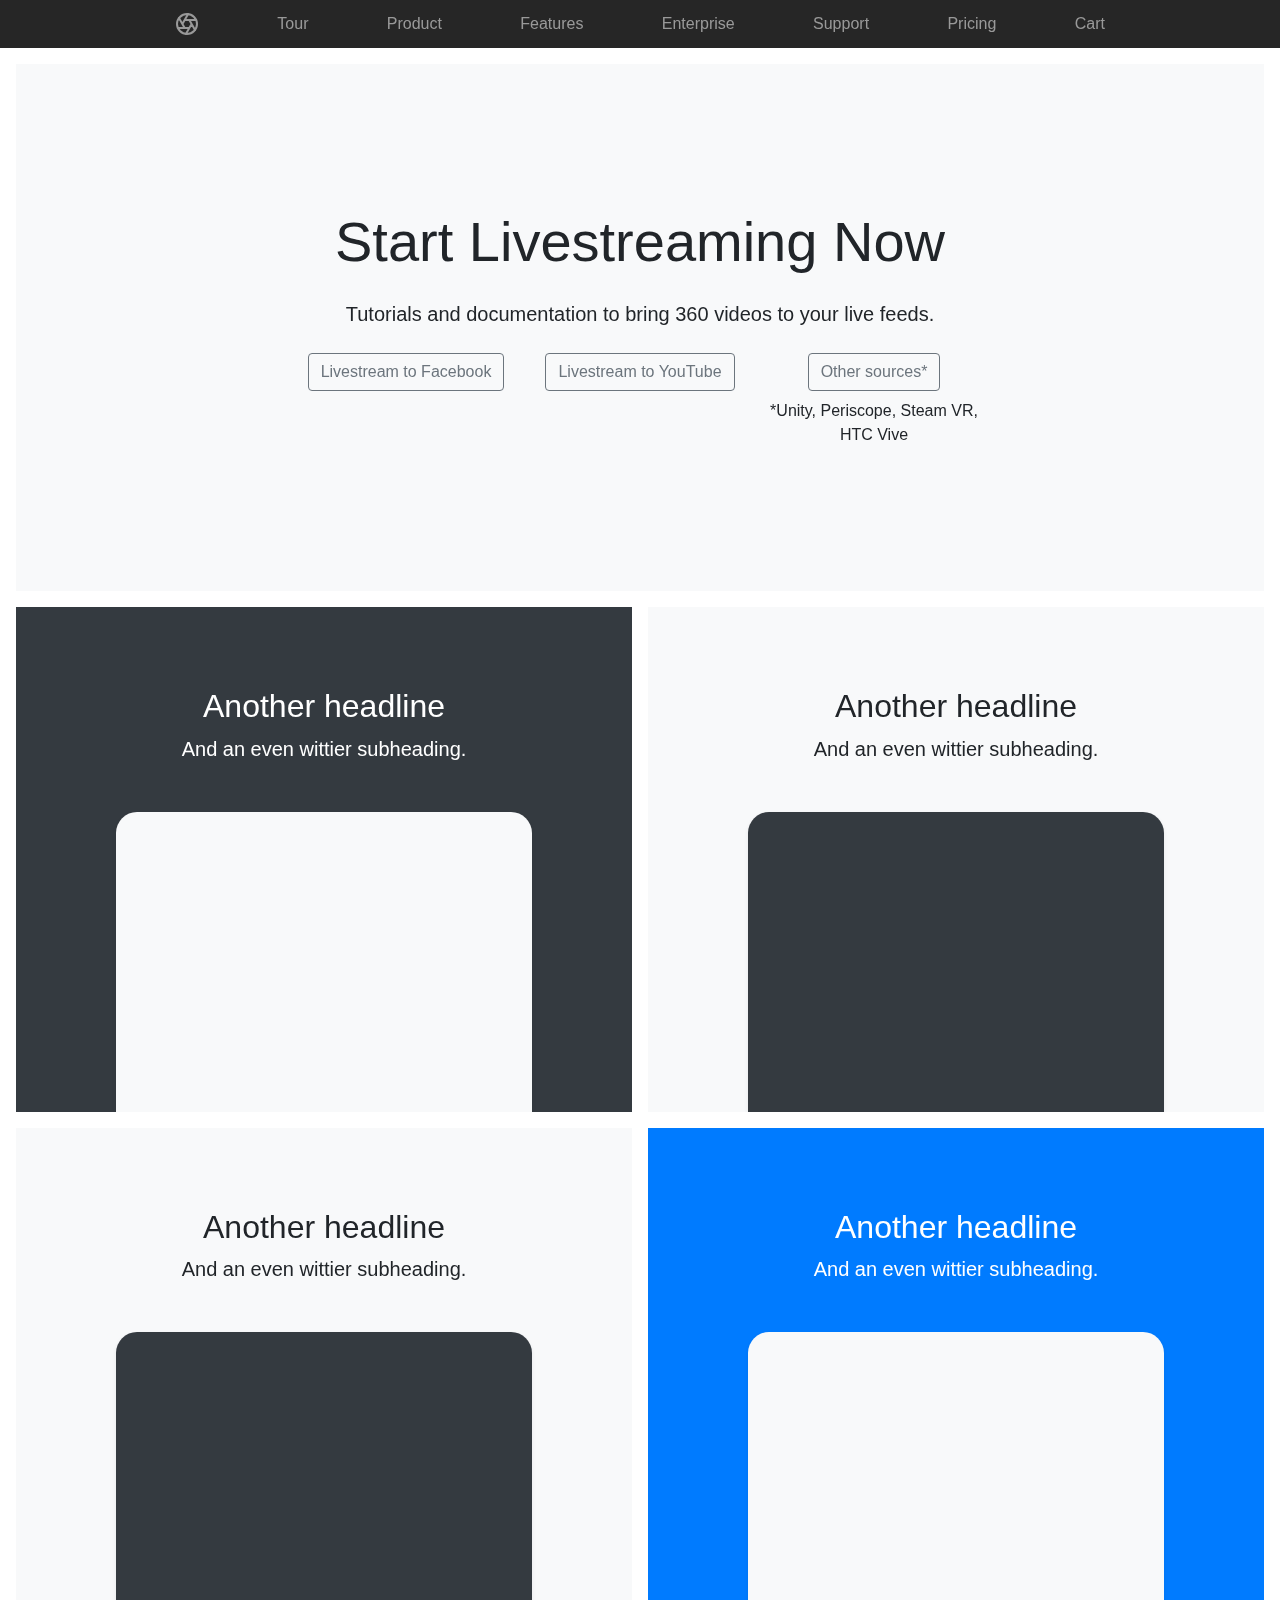
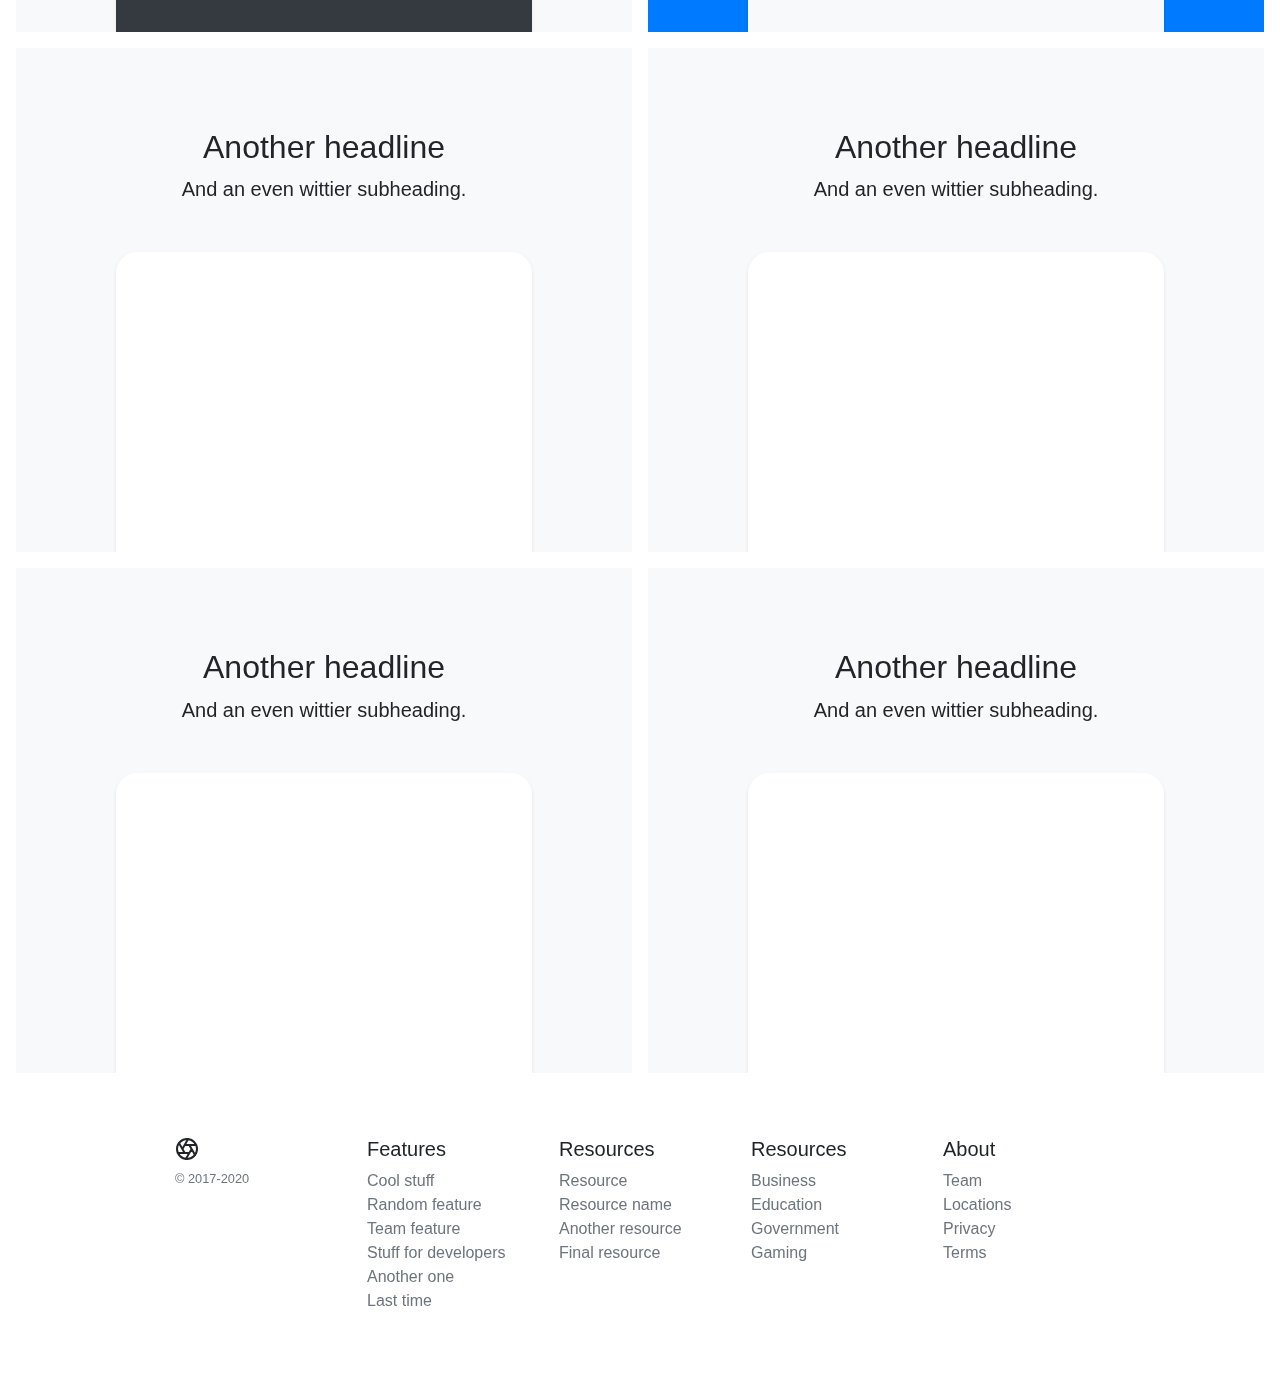
==== index.html @ c36763ba "Initial commit" ====
<!doctype html>
<html lang="en">

<head>
  <meta charset="utf-8">
  <meta name="viewport" content="width=device-width, initial-scale=1, shrink-to-fit=no">
  <meta name="description" content="">
  <meta name="author" content="Mark Otto, Jacob Thornton, and Bootstrap contributors">
  <meta name="generator" content="Jekyll v4.0.1">
  <title>THETA Livestreaming</title>

  <link rel="canonical" href="https://getbootstrap.com/docs/4.5/examples/product/">

  <!-- Bootstrap core CSS -->
  <link href="assets/dist/css/bootstrap.css" rel="stylesheet">

  <style>
    .bd-placeholder-img {
      font-size: 1.125rem;
      text-anchor: middle;
      -webkit-user-select: none;
      -moz-user-select: none;
      -ms-user-select: none;
      user-select: none;
    }

    @media (min-width: 768px) {
      .bd-placeholder-img-lg {
        font-size: 3.5rem;
      }
    }
  </style>
  <!-- Custom styles for this template -->
  <link href="product.css" rel="stylesheet">
</head>

<body>
  <nav class="site-header sticky-top py-1">
    <div class="container d-flex flex-column flex-md-row justify-content-between">
      <a class="py-2" href="#" aria-label="Product">
        <svg xmlns="http://www.w3.org/2000/svg" width="24" height="24" fill="none" stroke="currentColor"
          stroke-linecap="round" stroke-linejoin="round" stroke-width="2" class="d-block mx-auto" role="img"
          viewBox="0 0 24 24" focusable="false">
          <title>Product</title>
          <circle cx="12" cy="12" r="10" />
          <path
            d="M14.31 8l5.74 9.94M9.69 8h11.48M7.38 12l5.74-9.94M9.69 16L3.95 6.06M14.31 16H2.83m13.79-4l-5.74 9.94" />
        </svg>
      </a>
      <a class="py-2 d-none d-md-inline-block" href="#">Tour</a>
      <a class="py-2 d-none d-md-inline-block" href="#">Product</a>
      <a class="py-2 d-none d-md-inline-block" href="#">Features</a>
      <a class="py-2 d-none d-md-inline-block" href="#">Enterprise</a>
      <a class="py-2 d-none d-md-inline-block" href="#">Support</a>
      <a class="py-2 d-none d-md-inline-block" href="#">Pricing</a>
      <a class="py-2 d-none d-md-inline-block" href="#">Cart</a>
    </div>
  </nav>

<!-- Start of body content -->
  <div class="position-relative overflow-hidden p-3 p-md-5 m-md-3 text-center bg-light">
    <div class="col-md-8 p-lg-5 mx-auto my-5">
      <h1 class="display-4 font-weight-normal">Start Livestreaming Now</h1>
      <p class="lead font-weight-normal my-4">Tutorials and documentation to bring 360 videos to your live feeds.</p>
      <div class="row mt-4">
        <div class="col"><a class="btn btn-outline-secondary" href="#">Livestream to Facebook</a></div>
        <div class="col"><a class="btn btn-outline-secondary" href="#">Livestream to YouTube</a></div>
        <div class="col">
          <a class="btn btn-outline-secondary" href="#">Other sources*</a>
          <div class="row mt-2">
            <div>*Unity, Periscope, Steam VR, HTC Vive</div>
          </div>
        </div>
      </div>
    </div>
    <!-- <div class="product-device shadow-sm d-none d-md-block"></div>
  <div class="product-device product-device-2 shadow-sm d-none d-md-block"></div> -->
  </div>

  <div class="d-md-flex flex-md-equal w-100 my-md-3 pl-md-3">
    <div class="bg-dark mr-md-3 pt-3 px-3 pt-md-5 px-md-5 text-center text-white overflow-hidden">
      <div class="my-3 py-3">
        <h2 class="display-5">Another headline</h2>
        <p class="lead">And an even wittier subheading.</p>
      </div>
      <div class="bg-light shadow-sm mx-auto" style="width: 80%; height: 300px; border-radius: 21px 21px 0 0;"></div>
    </div>
    <div class="bg-light mr-md-3 pt-3 px-3 pt-md-5 px-md-5 text-center overflow-hidden">
      <div class="my-3 p-3">
        <h2 class="display-5">Another headline</h2>
        <p class="lead">And an even wittier subheading.</p>
      </div>
      <div class="bg-dark shadow-sm mx-auto" style="width: 80%; height: 300px; border-radius: 21px 21px 0 0;"></div>
    </div>
  </div>

  <div class="d-md-flex flex-md-equal w-100 my-md-3 pl-md-3">
    <div class="bg-light mr-md-3 pt-3 px-3 pt-md-5 px-md-5 text-center overflow-hidden">
      <div class="my-3 p-3">
        <h2 class="display-5">Another headline</h2>
        <p class="lead">And an even wittier subheading.</p>
      </div>
      <div class="bg-dark shadow-sm mx-auto" style="width: 80%; height: 300px; border-radius: 21px 21px 0 0;"></div>
    </div>
    <div class="bg-primary mr-md-3 pt-3 px-3 pt-md-5 px-md-5 text-center text-white overflow-hidden">
      <div class="my-3 py-3">
        <h2 class="display-5">Another headline</h2>
        <p class="lead">And an even wittier subheading.</p>
      </div>
      <div class="bg-light shadow-sm mx-auto" style="width: 80%; height: 300px; border-radius: 21px 21px 0 0;"></div>
    </div>
  </div>

  <div class="d-md-flex flex-md-equal w-100 my-md-3 pl-md-3">
    <div class="bg-light mr-md-3 pt-3 px-3 pt-md-5 px-md-5 text-center overflow-hidden">
      <div class="my-3 p-3">
        <h2 class="display-5">Another headline</h2>
        <p class="lead">And an even wittier subheading.</p>
      </div>
      <div class="bg-white shadow-sm mx-auto" style="width: 80%; height: 300px; border-radius: 21px 21px 0 0;"></div>
    </div>
    <div class="bg-light mr-md-3 pt-3 px-3 pt-md-5 px-md-5 text-center overflow-hidden">
      <div class="my-3 py-3">
        <h2 class="display-5">Another headline</h2>
        <p class="lead">And an even wittier subheading.</p>
      </div>
      <div class="bg-white shadow-sm mx-auto" style="width: 80%; height: 300px; border-radius: 21px 21px 0 0;"></div>
    </div>
  </div>

  <div class="d-md-flex flex-md-equal w-100 my-md-3 pl-md-3">
    <div class="bg-light mr-md-3 pt-3 px-3 pt-md-5 px-md-5 text-center overflow-hidden">
      <div class="my-3 p-3">
        <h2 class="display-5">Another headline</h2>
        <p class="lead">And an even wittier subheading.</p>
      </div>
      <div class="bg-white shadow-sm mx-auto" style="width: 80%; height: 300px; border-radius: 21px 21px 0 0;"></div>
    </div>
    <div class="bg-light mr-md-3 pt-3 px-3 pt-md-5 px-md-5 text-center overflow-hidden">
      <div class="my-3 py-3">
        <h2 class="display-5">Another headline</h2>
        <p class="lead">And an even wittier subheading.</p>
      </div>
      <div class="bg-white shadow-sm mx-auto" style="width: 80%; height: 300px; border-radius: 21px 21px 0 0;"></div>
    </div>
  </div>

  <footer class="container py-5">
    <div class="row">
      <div class="col-12 col-md">
        <svg xmlns="http://www.w3.org/2000/svg" width="24" height="24" fill="none" stroke="currentColor"
          stroke-linecap="round" stroke-linejoin="round" stroke-width="2" class="d-block mb-2" role="img"
          viewBox="0 0 24 24" focusable="false">
          <title>Product</title>
          <circle cx="12" cy="12" r="10" />
          <path
            d="M14.31 8l5.74 9.94M9.69 8h11.48M7.38 12l5.74-9.94M9.69 16L3.95 6.06M14.31 16H2.83m13.79-4l-5.74 9.94" />
        </svg>
        <small class="d-block mb-3 text-muted">&copy; 2017-2020</small>
      </div>
      <div class="col-6 col-md">
        <h5>Features</h5>
        <ul class="list-unstyled text-small">
          <li><a class="text-muted" href="#">Cool stuff</a></li>
          <li><a class="text-muted" href="#">Random feature</a></li>
          <li><a class="text-muted" href="#">Team feature</a></li>
          <li><a class="text-muted" href="#">Stuff for developers</a></li>
          <li><a class="text-muted" href="#">Another one</a></li>
          <li><a class="text-muted" href="#">Last time</a></li>
        </ul>
      </div>
      <div class="col-6 col-md">
        <h5>Resources</h5>
        <ul class="list-unstyled text-small">
          <li><a class="text-muted" href="#">Resource</a></li>
          <li><a class="text-muted" href="#">Resource name</a></li>
          <li><a class="text-muted" href="#">Another resource</a></li>
          <li><a class="text-muted" href="#">Final resource</a></li>
        </ul>
      </div>
      <div class="col-6 col-md">
        <h5>Resources</h5>
        <ul class="list-unstyled text-small">
          <li><a class="text-muted" href="#">Business</a></li>
          <li><a class="text-muted" href="#">Education</a></li>
          <li><a class="text-muted" href="#">Government</a></li>
          <li><a class="text-muted" href="#">Gaming</a></li>
        </ul>
      </div>
      <div class="col-6 col-md">
        <h5>About</h5>
        <ul class="list-unstyled text-small">
          <li><a class="text-muted" href="#">Team</a></li>
          <li><a class="text-muted" href="#">Locations</a></li>
          <li><a class="text-muted" href="#">Privacy</a></li>
          <li><a class="text-muted" href="#">Terms</a></li>
        </ul>
      </div>
    </div>
  </footer>
  <script src="https://code.jquery.com/jquery-3.5.1.slim.min.js"
    integrity="sha384-DfXdz2htPH0lsSSs5nCTpuj/zy4C+OGpamoFVy38MVBnE+IbbVYUew+OrCXaRkfj"
    crossorigin="anonymous"></script>
  <script>window.jQuery || document.write('<script src="../assets/js/vendor/jquery.slim.min.js"><\/script>')</script>
  <script src="../assets/dist/js/bootstrap.bundle.js"></script>
</body>

</html>
---- product.css ----
.container {
  max-width: 960px;
}

/*
 * Custom translucent site header
 */

.site-header {
  background-color: rgba(0, 0, 0, .85);
  -webkit-backdrop-filter: saturate(180%) blur(20px);
  backdrop-filter: saturate(180%) blur(20px);
}
.site-header a {
  color: #999;
  transition: ease-in-out color .15s;
}
.site-header a:hover {
  color: #fff;
  text-decoration: none;
}

/*
 * Dummy devices (replace them with your own or something else entirely!)
 */

.product-device {
  position: absolute;
  right: 10%;
  bottom: -30%;
  width: 300px;
  height: 540px;
  background-color: #333;
  border-radius: 21px;
  -webkit-transform: rotate(30deg);
  transform: rotate(30deg);
}

.product-device::before {
  position: absolute;
  top: 10%;
  right: 10px;
  bottom: 10%;
  left: 10px;
  content: "";
  background-color: rgba(255, 255, 255, .1);
  border-radius: 5px;
}

.product-device-2 {
  top: -25%;
  right: auto;
  bottom: 0;
  left: 5%;
  background-color: #e5e5e5;
}


/*
 * Extra utilities
 */

.flex-equal > * {
  -ms-flex: 1;
  flex: 1;
}
@media (min-width: 768px) {
  .flex-md-equal > * {
    -ms-flex: 1;
    flex: 1;
  }
}

.overflow-hidden { overflow: hidden; }
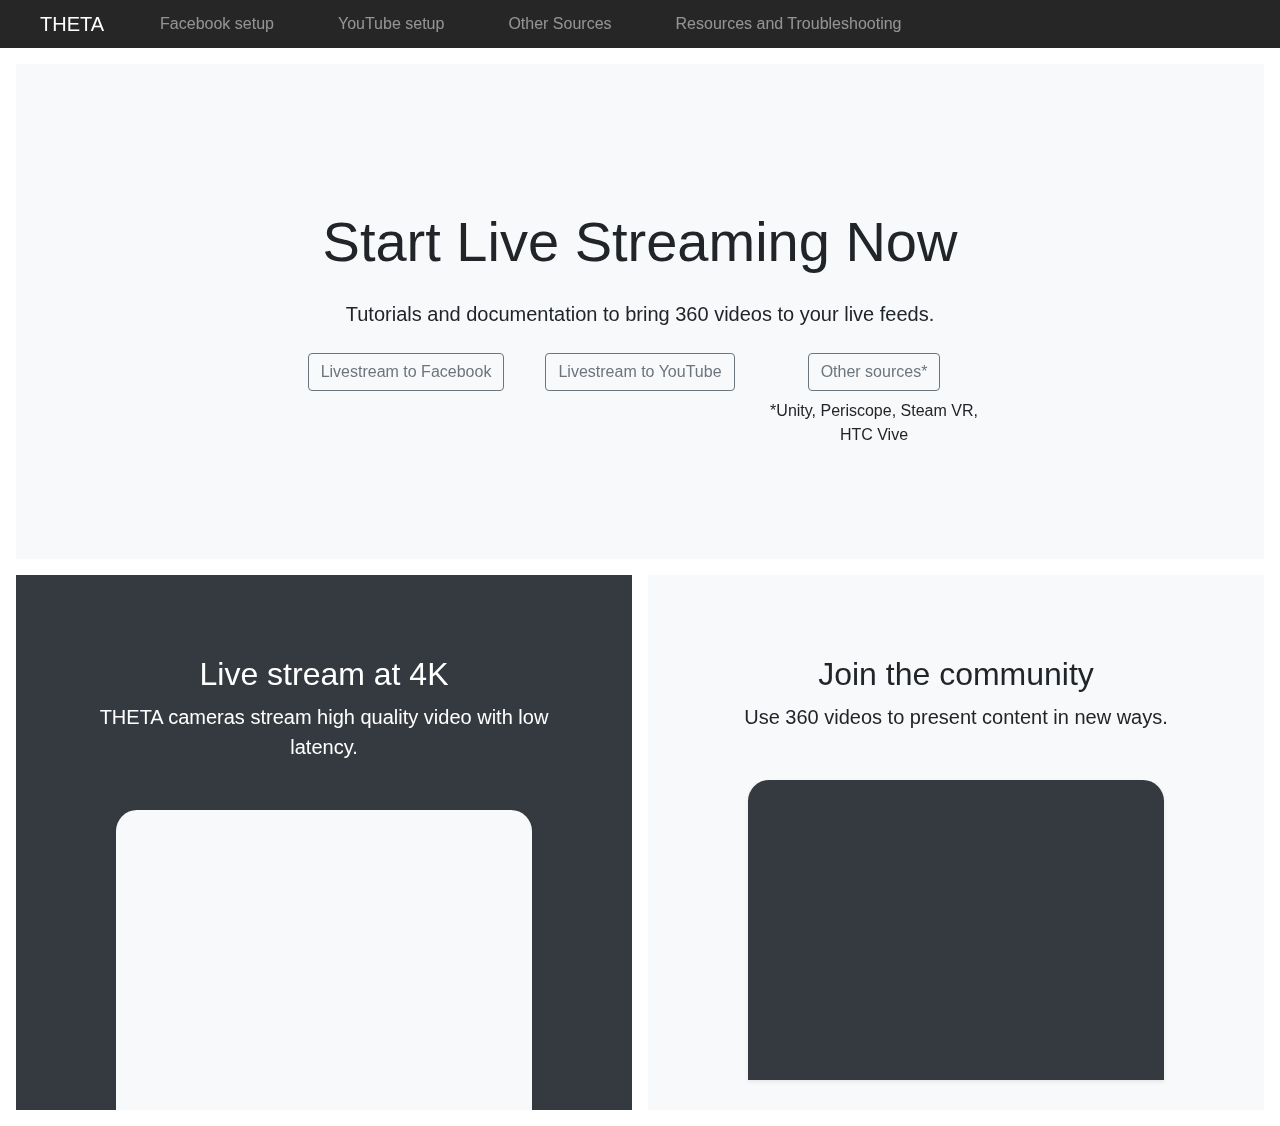
==== commit de11f9d0: "Added youtube page. Added embedded video" ====
--- a/index.html
+++ b/index.html
@@ -7,7 +7,7 @@
   <meta name="description" content="">
   <meta name="author" content="Mark Otto, Jacob Thornton, and Bootstrap contributors">
   <meta name="generator" content="Jekyll v4.0.1">
-  <title>THETA Livestreaming</title>
+  <title>THETA Live Streaming</title>
 
   <link rel="canonical" href="https://getbootstrap.com/docs/4.5/examples/product/">
 
@@ -35,36 +35,39 @@
 </head>
 
 <body>
-  <nav class="site-header sticky-top py-1">
-    <div class="container d-flex flex-column flex-md-row justify-content-between">
-      <a class="py-2" href="#" aria-label="Product">
-        <svg xmlns="http://www.w3.org/2000/svg" width="24" height="24" fill="none" stroke="currentColor"
-          stroke-linecap="round" stroke-linejoin="round" stroke-width="2" class="d-block mx-auto" role="img"
-          viewBox="0 0 24 24" focusable="false">
-          <title>Product</title>
-          <circle cx="12" cy="12" r="10" />
-          <path
-            d="M14.31 8l5.74 9.94M9.69 8h11.48M7.38 12l5.74-9.94M9.69 16L3.95 6.06M14.31 16H2.83m13.79-4l-5.74 9.94" />
-        </svg>
-      </a>
-      <a class="py-2 d-none d-md-inline-block" href="#">Tour</a>
-      <a class="py-2 d-none d-md-inline-block" href="#">Product</a>
-      <a class="py-2 d-none d-md-inline-block" href="#">Features</a>
-      <a class="py-2 d-none d-md-inline-block" href="#">Enterprise</a>
-      <a class="py-2 d-none d-md-inline-block" href="#">Support</a>
-      <a class="py-2 d-none d-md-inline-block" href="#">Pricing</a>
-      <a class="py-2 d-none d-md-inline-block" href="#">Cart</a>
+
+  <nav class="navbar navbar-expand-lg navbar-dark site-header sticky-top py-1">
+      <a class="navbar-brand mx-4" href="#">THETA</a>
+      <button class="navbar-toggler" type="button" data-toggle="collapse" data-target="#collapseNavbar" 
+      aria-controls="collapseNavbar" aria-expanded="false" aria-label="Toggle navigation">
+        <span class="navbar-toggler-icon"></span>
+      </button>
+      <div class="collapse navbar-collapse" id="collapseNavbar">
+        <ul class="navbar-nav mr-auto">
+          <li class="nav-item mx-4">
+            <a class="nav-link" href="facebook-page/facebook.html">Facebook setup</a>
+          </li>
+          <li class="nav-item mx-4">
+            <a class="nav-link" href="youtube-page/youtube.html">YouTube setup</a>
+          </li>
+          <li class="nav-item mx-4">
+            <a class="nav-link" href="#">Other Sources</a>
+          </li>
+          <li class="nav-item mx-4">
+            <a class="nav-link" href="#">Resources and Troubleshooting</a>
+          </li>
+      </ul>     
     </div>
   </nav>
 
 <!-- Start of body content -->
   <div class="position-relative overflow-hidden p-3 p-md-5 m-md-3 text-center bg-light">
-    <div class="col-md-8 p-lg-5 mx-auto my-5">
-      <h1 class="display-4 font-weight-normal">Start Livestreaming Now</h1>
+    <div class="col-md-8 p-lg-5 mx-auto mt-5 mb-3">
+      <h1 class="display-4 font-weight-normal">Start Live Streaming Now</h1>
       <p class="lead font-weight-normal my-4">Tutorials and documentation to bring 360 videos to your live feeds.</p>
       <div class="row mt-4">
-        <div class="col"><a class="btn btn-outline-secondary" href="#">Livestream to Facebook</a></div>
-        <div class="col"><a class="btn btn-outline-secondary" href="#">Livestream to YouTube</a></div>
+        <div class="col"><a class="btn btn-outline-secondary" href="facebook-page/facebook.html">Livestream to Facebook</a></div>
+        <div class="col"><a class="btn btn-outline-secondary" href="youtube-page/youtube.html">Livestream to YouTube</a></div>
         <div class="col">
           <a class="btn btn-outline-secondary" href="#">Other sources*</a>
           <div class="row mt-2">
@@ -72,78 +75,72 @@
           </div>
         </div>
       </div>
+
+      <!-- <div class="row mt-4">
+        <div class="col">
+          <a target="_blank" class="btn btn-primary" href="https://community.theta360.guide/t/howto-ricoh-theta-v-and-z1-4k-live-streaming-driver-for-windows-10/1647">
+            Download livestreaming drivers</a>
+        </div>
+      </div> -->
     </div>
     <!-- <div class="product-device shadow-sm d-none d-md-block"></div>
   <div class="product-device product-device-2 shadow-sm d-none d-md-block"></div> -->
   </div>
 
+<!-- Informational cards start here -->
   <div class="d-md-flex flex-md-equal w-100 my-md-3 pl-md-3">
     <div class="bg-dark mr-md-3 pt-3 px-3 pt-md-5 px-md-5 text-center text-white overflow-hidden">
       <div class="my-3 py-3">
-        <h2 class="display-5">Another headline</h2>
-        <p class="lead">And an even wittier subheading.</p>
+        <h2 class="display-5">Live stream at 4K</h2>
+        <p class="lead">THETA cameras stream high quality video with low latency.</p>
       </div>
       <div class="bg-light shadow-sm mx-auto" style="width: 80%; height: 300px; border-radius: 21px 21px 0 0;"></div>
     </div>
+    <div class="bg-light mr-md-3 pt-3 px-3 pt-md-5 px-md-5 text-center overflow-hidden">
+      <div class="my-3 p-3">
+        <h2 class="display-5">Join the community</h2>
+        <p class="lead">Use 360 videos to present content in new ways.</p>
+      </div>
+      <div class="bg-dark shadow-sm mx-auto" style="width: 80%; height: 300px; border-radius: 21px 21px 0 0;"></div>
+    </div>
+  </div>
+
+  <!-- <div class="d-md-flex flex-md-equal w-100 my-md-3 pl-md-3">
+    <div class="bg-light mr-md-3 pt-3 px-3 pt-md-5 px-md-5 text-center overflow-hidden">
+      <div class="my-3 p-3">
+        <h2 class="display-5">Updated Windows driver</h2>
+        <p class="lead">A new update makes live streaming 4x more efficient.</p>
+      </div>
+      <div class="bg-dark shadow-sm mx-auto" style="width: 80%; height: 300px; border-radius: 21px 21px 0 0;"></div>
+    </div>
+    <div class="bg-primary mr-md-3 pt-3 px-3 pt-md-5 px-md-5 text-center text-white overflow-hidden">
+      <div class="my-3 py-3">
+        <h2 class="display-5">New Linux driver</h2>
+        <p class="lead">New systems create new opportunities.</p>
+      </div>
+      <div class="bg-light shadow-sm mx-auto" style="width: 80%; height: 300px; border-radius: 21px 21px 0 0;"></div>
+    </div>
+  </div> -->
+
+  <!-- <div class="d-md-flex flex-md-equal w-100 my-md-3 pl-md-3">
     <div class="bg-light mr-md-3 pt-3 px-3 pt-md-5 px-md-5 text-center overflow-hidden">
       <div class="my-3 p-3">
         <h2 class="display-5">Another headline</h2>
         <p class="lead">And an even wittier subheading.</p>
       </div>
-      <div class="bg-dark shadow-sm mx-auto" style="width: 80%; height: 300px; border-radius: 21px 21px 0 0;"></div>
-    </div>
-  </div>
-
-  <div class="d-md-flex flex-md-equal w-100 my-md-3 pl-md-3">
-    <div class="bg-light mr-md-3 pt-3 px-3 pt-md-5 px-md-5 text-center overflow-hidden">
-      <div class="my-3 p-3">
-        <h2 class="display-5">Another headline</h2>
-        <p class="lead">And an even wittier subheading.</p>
-      </div>
-      <div class="bg-dark shadow-sm mx-auto" style="width: 80%; height: 300px; border-radius: 21px 21px 0 0;"></div>
-    </div>
-    <div class="bg-primary mr-md-3 pt-3 px-3 pt-md-5 px-md-5 text-center text-white overflow-hidden">
+      <div class="bg-white shadow-sm mx-auto" style="width: 80%; height: 300px; border-radius: 21px 21px 0 0;"></div>
+    </div>
+    <div class="bg-light mr-md-3 pt-3 px-3 pt-md-5 px-md-5 text-center overflow-hidden">
       <div class="my-3 py-3">
         <h2 class="display-5">Another headline</h2>
         <p class="lead">And an even wittier subheading.</p>
       </div>
-      <div class="bg-light shadow-sm mx-auto" style="width: 80%; height: 300px; border-radius: 21px 21px 0 0;"></div>
+      <div class="bg-white shadow-sm mx-auto" style="width: 80%; height: 300px; border-radius: 21px 21px 0 0;"></div>
     </div>
   </div>
 
-  <div class="d-md-flex flex-md-equal w-100 my-md-3 pl-md-3">
-    <div class="bg-light mr-md-3 pt-3 px-3 pt-md-5 px-md-5 text-center overflow-hidden">
-      <div class="my-3 p-3">
-        <h2 class="display-5">Another headline</h2>
-        <p class="lead">And an even wittier subheading.</p>
-      </div>
-      <div class="bg-white shadow-sm mx-auto" style="width: 80%; height: 300px; border-radius: 21px 21px 0 0;"></div>
-    </div>
-    <div class="bg-light mr-md-3 pt-3 px-3 pt-md-5 px-md-5 text-center overflow-hidden">
-      <div class="my-3 py-3">
-        <h2 class="display-5">Another headline</h2>
-        <p class="lead">And an even wittier subheading.</p>
-      </div>
-      <div class="bg-white shadow-sm mx-auto" style="width: 80%; height: 300px; border-radius: 21px 21px 0 0;"></div>
-    </div>
-  </div>
-
-  <div class="d-md-flex flex-md-equal w-100 my-md-3 pl-md-3">
-    <div class="bg-light mr-md-3 pt-3 px-3 pt-md-5 px-md-5 text-center overflow-hidden">
-      <div class="my-3 p-3">
-        <h2 class="display-5">Another headline</h2>
-        <p class="lead">And an even wittier subheading.</p>
-      </div>
-      <div class="bg-white shadow-sm mx-auto" style="width: 80%; height: 300px; border-radius: 21px 21px 0 0;"></div>
-    </div>
-    <div class="bg-light mr-md-3 pt-3 px-3 pt-md-5 px-md-5 text-center overflow-hidden">
-      <div class="my-3 py-3">
-        <h2 class="display-5">Another headline</h2>
-        <p class="lead">And an even wittier subheading.</p>
-      </div>
-      <div class="bg-white shadow-sm mx-auto" style="width: 80%; height: 300px; border-radius: 21px 21px 0 0;"></div>
-    </div>
-  </div>
+
+
 
   <footer class="container py-5">
     <div class="row">
@@ -201,8 +198,8 @@
   <script src="https://code.jquery.com/jquery-3.5.1.slim.min.js"
     integrity="sha384-DfXdz2htPH0lsSSs5nCTpuj/zy4C+OGpamoFVy38MVBnE+IbbVYUew+OrCXaRkfj"
     crossorigin="anonymous"></script>
-  <script>window.jQuery || document.write('<script src="../assets/js/vendor/jquery.slim.min.js"><\/script>')</script>
-  <script src="../assets/dist/js/bootstrap.bundle.js"></script>
+  <script>window.jQuery || document.write('<script src="assets/js/vendor/jquery.slim.min.js"><\/script>')</script>
+  <script src="assets/dist/js/bootstrap.bundle.js"></script>
 </body>
 
 </html>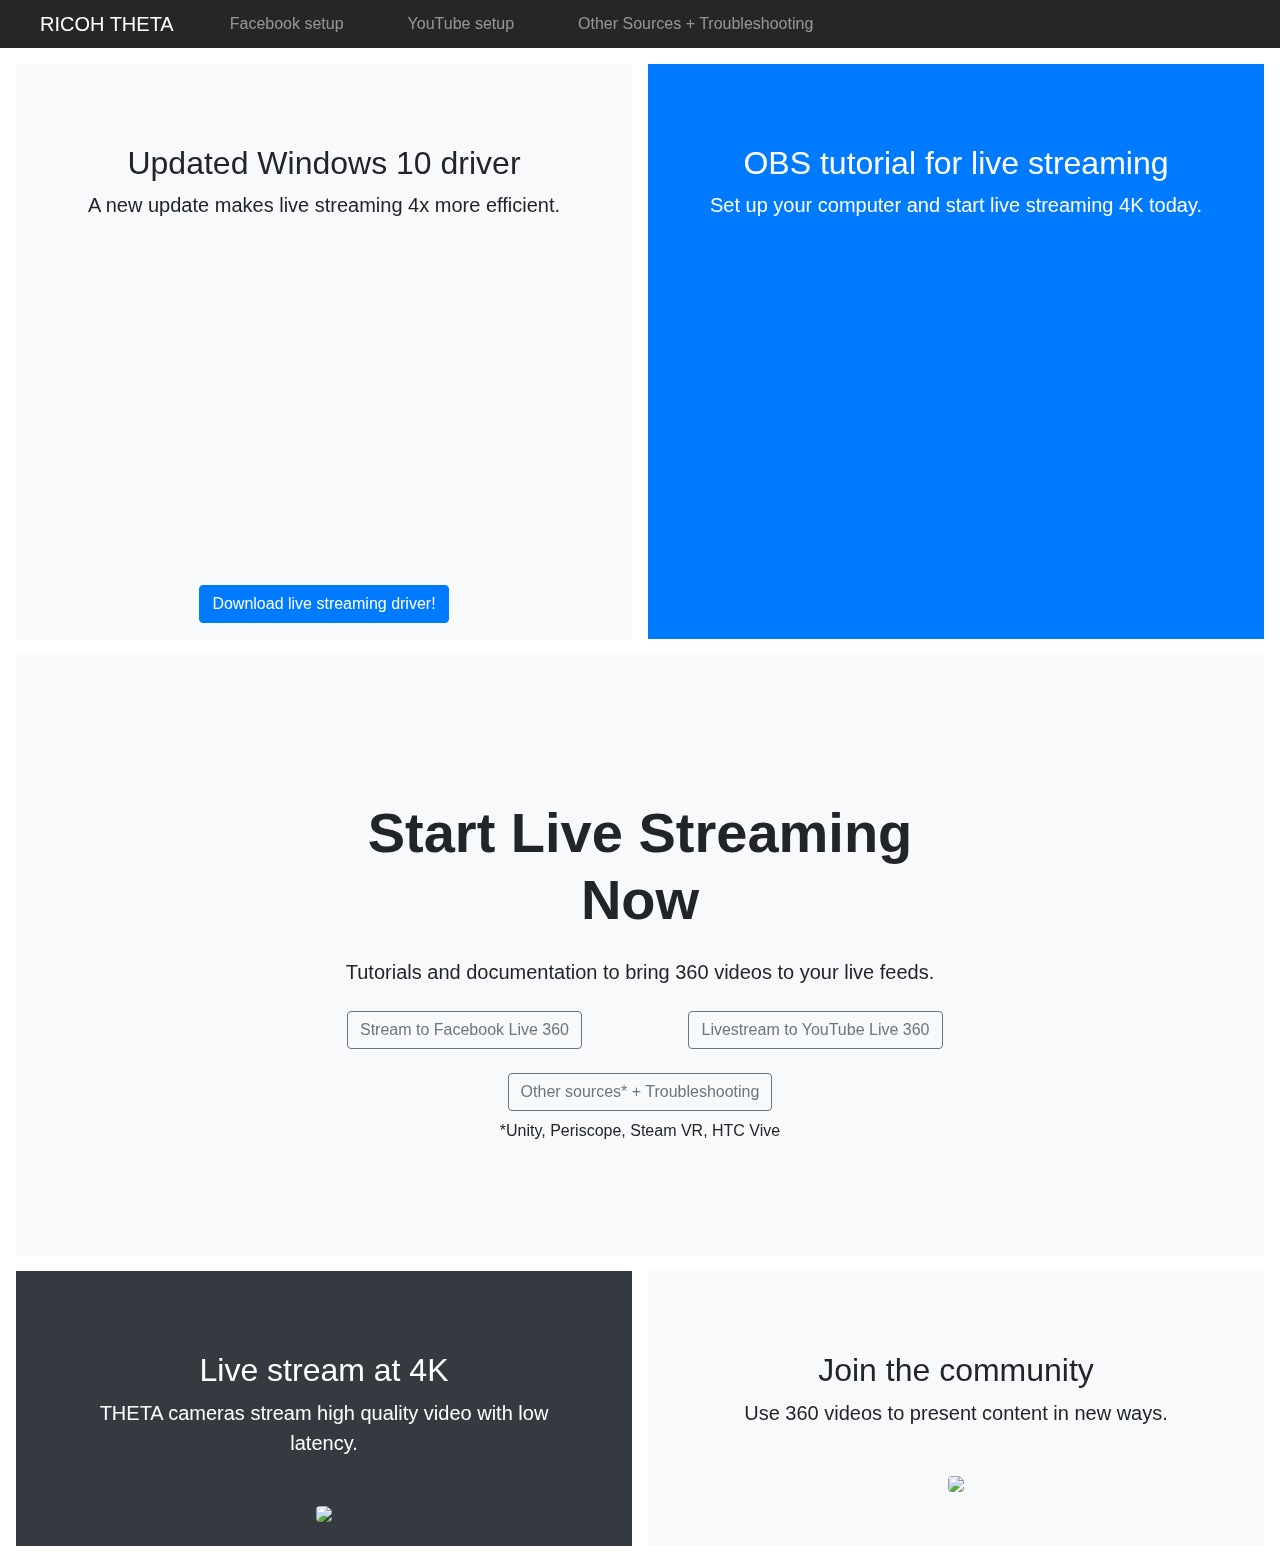
==== commit 516140dc: "Updated cards and replaced videos with filler images" ====
--- a/index.html
+++ b/index.html
@@ -2,6 +2,16 @@
 <html lang="en">
 
 <head>
+  <!-- Global site tag (gtag.js) - Google Analytics -->
+  <script async src="https://www.googletagmanager.com/gtag/js?id=UA-73311422-1"></script>
+  <script>
+    window.dataLayer = window.dataLayer || [];
+    function gtag() { dataLayer.push(arguments); }
+    gtag('js', new Date());
+
+    gtag('config', 'UA-73311422-1');
+  </script>
+
   <meta charset="utf-8">
   <meta name="viewport" content="width=device-width, initial-scale=1, shrink-to-fit=no">
   <meta name="description" content="">
@@ -35,90 +45,106 @@
 </head>
 
 <body>
-
   <nav class="navbar navbar-expand-lg navbar-dark site-header sticky-top py-1">
-      <a class="navbar-brand mx-4" href="#">THETA</a>
-      <button class="navbar-toggler" type="button" data-toggle="collapse" data-target="#collapseNavbar" 
+    <a class="navbar-brand mx-4" href="#">RICOH THETA</a>
+    <button class="navbar-toggler" type="button" data-toggle="collapse" data-target="#collapseNavbar"
       aria-controls="collapseNavbar" aria-expanded="false" aria-label="Toggle navigation">
-        <span class="navbar-toggler-icon"></span>
-      </button>
-      <div class="collapse navbar-collapse" id="collapseNavbar">
-        <ul class="navbar-nav mr-auto">
-          <li class="nav-item mx-4">
-            <a class="nav-link" href="facebook-page/facebook.html">Facebook setup</a>
-          </li>
-          <li class="nav-item mx-4">
-            <a class="nav-link" href="youtube-page/youtube.html">YouTube setup</a>
-          </li>
-          <li class="nav-item mx-4">
-            <a class="nav-link" href="#">Other Sources</a>
-          </li>
-          <li class="nav-item mx-4">
-            <a class="nav-link" href="#">Resources and Troubleshooting</a>
-          </li>
-      </ul>     
+      <span class="navbar-toggler-icon"></span>
+    </button>
+    <div class="collapse navbar-collapse" id="collapseNavbar">
+      <ul class="navbar-nav mr-auto">
+        <li class="nav-item mx-4">
+          <a class="nav-link" href="facebook-page/facebook.html">Facebook setup</a>
+        </li>
+        <li class="nav-item mx-4">
+          <a class="nav-link" href="youtube-page/youtube.html">YouTube setup</a>
+        </li>
+        <li class="nav-item mx-4">
+          <a class="nav-link" href="troubleshooting-page/troubleshooting.html">Other Sources + Troubleshooting</a>
+        </li>
+      </ul>
     </div>
   </nav>
 
-<!-- Start of body content -->
-  <div class="position-relative overflow-hidden p-3 p-md-5 m-md-3 text-center bg-light">
+  <!-- Intro cards to draw user attention to important videos -->
+  <div class="d-md-flex flex-md-equal w-100 my-md-3 pl-md-3">
+    <div class="bg-light mr-md-3 pt-3 px-3 pt-md-5 px-md-5 text-center overflow-hidden">
+      <div class="my-3 p-3">
+        <h2 class="display-5">Updated Windows 10 driver</h2>
+        <p class="lead">A new update makes live streaming 4x more efficient.</p>
+      </div>
+      <div class="mb-4" style="padding-bottom:56.25%; position:relative; display:block; width: 100%">
+        <iframe width="100%" height="100%" src="https://www.youtube.com/embed/ROElU0nBZ8A" frameborder="0"
+          allowfullscreen="" style="position: absolute; top:0; left:0"></iframe>
+      </div>
+      <a target="_blank" class="btn btn-primary mb-3" href="https://theta360.guide/special/">
+        Download live streaming driver!</a>
+    </div>
+
+    <div class="bg-primary mr-md-3 pt-3 px-3 pt-md-5 px-md-5 text-center text-white overflow-hidden">
+      <div class="my-3 py-3">
+        <h2 class="display-5">OBS tutorial for live streaming</h2>
+        <p class="lead">Set up your computer and start live streaming 4K today.</p>
+      </div>
+      <div class="mb-4" style="padding-bottom:56.25%; position:relative; display:block; width: 100%">
+        <iframe width="100%" height="100%" src="https://www.youtube.com/embed/dp5BLbtKVwk" frameborder="0"
+          allowfullscreen="" style="position: absolute; top:0; left:0"></iframe>
+      </div>
+    </div>
+  </div>
+
+  <!-- Landing page section, pretty gradient -->
+  <div class="position-relative overflow-hidden p-3 p-md-5 m-md-3 text-center bg-light" id="grad">
     <div class="col-md-8 p-lg-5 mx-auto mt-5 mb-3">
-      <h1 class="display-4 font-weight-normal">Start Live Streaming Now</h1>
+      <h1 class="display-4 font-weight-bold">Start Live Streaming Now</h1>
       <p class="lead font-weight-normal my-4">Tutorials and documentation to bring 360 videos to your live feeds.</p>
       <div class="row mt-4">
-        <div class="col"><a class="btn btn-outline-secondary" href="facebook-page/facebook.html">Livestream to Facebook</a></div>
-        <div class="col"><a class="btn btn-outline-secondary" href="youtube-page/youtube.html">Livestream to YouTube</a></div>
-        <div class="col">
-          <a class="btn btn-outline-secondary" href="#">Other sources*</a>
-          <div class="row mt-2">
-            <div>*Unity, Periscope, Steam VR, HTC Vive</div>
-          </div>
+        <div class="col"><a class="btn btn-outline-secondary" href="facebook-page/facebook.html">Stream to Facebook Live
+            360</a></div>
+        <div class="col"><a class="btn btn-outline-secondary" href="youtube-page/youtube.html">Livestream to YouTube Live
+            360</a></div>
+      </div>
+      <div class="row mt-4">
+        <div class="col-2"></div>
+        <div class="col-8">
+          <a class="btn btn-outline-secondary" href="troubleshooting-page/troubleshooting.html">Other sources* + Troubleshooting</a>
+          <br>
+          <div class="text-center mt-2" style="text-align: center;">*Unity, Periscope, Steam VR, HTC Vive</div>
         </div>
+        <div class="col-2"></div>
       </div>
-
-      <!-- <div class="row mt-4">
-        <div class="col">
-          <a target="_blank" class="btn btn-primary" href="https://community.theta360.guide/t/howto-ricoh-theta-v-and-z1-4k-live-streaming-driver-for-windows-10/1647">
-            Download livestreaming drivers</a>
-        </div>
-      </div> -->
     </div>
-    <!-- <div class="product-device shadow-sm d-none d-md-block"></div>
-  <div class="product-device product-device-2 shadow-sm d-none d-md-block"></div> -->
   </div>
 
-<!-- Informational cards start here -->
+
+  <!-- Informational cards start here -->
   <div class="d-md-flex flex-md-equal w-100 my-md-3 pl-md-3">
     <div class="bg-dark mr-md-3 pt-3 px-3 pt-md-5 px-md-5 text-center text-white overflow-hidden">
       <div class="my-3 py-3">
         <h2 class="display-5">Live stream at 4K</h2>
         <p class="lead">THETA cameras stream high quality video with low latency.</p>
       </div>
-      <div class="bg-light shadow-sm mx-auto" style="width: 80%; height: 300px; border-radius: 21px 21px 0 0;"></div>
+      <!-- <div class="bg-light shadow-sm mx-auto" style="width: 80%; height: 300px; border-radius: 21px 21px 0 0;"></div> -->
+      <img class="img-fluid mb-4 rounded" src="img/z1.jpg">
     </div>
     <div class="bg-light mr-md-3 pt-3 px-3 pt-md-5 px-md-5 text-center overflow-hidden">
       <div class="my-3 p-3">
         <h2 class="display-5">Join the community</h2>
         <p class="lead">Use 360 videos to present content in new ways.</p>
       </div>
-      <div class="bg-dark shadow-sm mx-auto" style="width: 80%; height: 300px; border-radius: 21px 21px 0 0;"></div>
+      <img class="img-fluid mb-4 rounded" src="img/tinyPlanet.png">
+      <!-- <div class="bg-dark shadow-sm mx-auto" style="width: 80%; height: 300px; border-radius: 21px 21px 0 0;"></div> -->
     </div>
   </div>
 
-  <!-- <div class="d-md-flex flex-md-equal w-100 my-md-3 pl-md-3">
-    <div class="bg-light mr-md-3 pt-3 px-3 pt-md-5 px-md-5 text-center overflow-hidden">
-      <div class="my-3 p-3">
-        <h2 class="display-5">Updated Windows driver</h2>
-        <p class="lead">A new update makes live streaming 4x more efficient.</p>
-      </div>
-      <div class="bg-dark shadow-sm mx-auto" style="width: 80%; height: 300px; border-radius: 21px 21px 0 0;"></div>
+  <!-- <div class="bg-primary mr-md-3 pt-3 px-3 pt-md-5 px-md-5 text-center text-white overflow-hidden">
+    <div class="my-3 py-3">
+      <h2 class="display-5">New Linux driver</h2>
+      <p class="lead">New systems create new opportunities.</p>
     </div>
-    <div class="bg-primary mr-md-3 pt-3 px-3 pt-md-5 px-md-5 text-center text-white overflow-hidden">
-      <div class="my-3 py-3">
-        <h2 class="display-5">New Linux driver</h2>
-        <p class="lead">New systems create new opportunities.</p>
-      </div>
-      <div class="bg-light shadow-sm mx-auto" style="width: 80%; height: 300px; border-radius: 21px 21px 0 0;"></div>
+    <div class="mb-4" style="padding-bottom:56.25%; position:relative; display:block; width: 100%">
+      <iframe width="100%" height="100%" src="https://www.youtube.com/embed/kph6fKoFcZU" frameborder="0"
+        allowfullscreen="" style="position: absolute; top:0; left:0"></iframe>
     </div>
   </div> -->
 
@@ -137,64 +163,10 @@
       </div>
       <div class="bg-white shadow-sm mx-auto" style="width: 80%; height: 300px; border-radius: 21px 21px 0 0;"></div>
     </div>
-  </div>
+  </div> -->
 
 
 
-
-  <footer class="container py-5">
-    <div class="row">
-      <div class="col-12 col-md">
-        <svg xmlns="http://www.w3.org/2000/svg" width="24" height="24" fill="none" stroke="currentColor"
-          stroke-linecap="round" stroke-linejoin="round" stroke-width="2" class="d-block mb-2" role="img"
-          viewBox="0 0 24 24" focusable="false">
-          <title>Product</title>
-          <circle cx="12" cy="12" r="10" />
-          <path
-            d="M14.31 8l5.74 9.94M9.69 8h11.48M7.38 12l5.74-9.94M9.69 16L3.95 6.06M14.31 16H2.83m13.79-4l-5.74 9.94" />
-        </svg>
-        <small class="d-block mb-3 text-muted">&copy; 2017-2020</small>
-      </div>
-      <div class="col-6 col-md">
-        <h5>Features</h5>
-        <ul class="list-unstyled text-small">
-          <li><a class="text-muted" href="#">Cool stuff</a></li>
-          <li><a class="text-muted" href="#">Random feature</a></li>
-          <li><a class="text-muted" href="#">Team feature</a></li>
-          <li><a class="text-muted" href="#">Stuff for developers</a></li>
-          <li><a class="text-muted" href="#">Another one</a></li>
-          <li><a class="text-muted" href="#">Last time</a></li>
-        </ul>
-      </div>
-      <div class="col-6 col-md">
-        <h5>Resources</h5>
-        <ul class="list-unstyled text-small">
-          <li><a class="text-muted" href="#">Resource</a></li>
-          <li><a class="text-muted" href="#">Resource name</a></li>
-          <li><a class="text-muted" href="#">Another resource</a></li>
-          <li><a class="text-muted" href="#">Final resource</a></li>
-        </ul>
-      </div>
-      <div class="col-6 col-md">
-        <h5>Resources</h5>
-        <ul class="list-unstyled text-small">
-          <li><a class="text-muted" href="#">Business</a></li>
-          <li><a class="text-muted" href="#">Education</a></li>
-          <li><a class="text-muted" href="#">Government</a></li>
-          <li><a class="text-muted" href="#">Gaming</a></li>
-        </ul>
-      </div>
-      <div class="col-6 col-md">
-        <h5>About</h5>
-        <ul class="list-unstyled text-small">
-          <li><a class="text-muted" href="#">Team</a></li>
-          <li><a class="text-muted" href="#">Locations</a></li>
-          <li><a class="text-muted" href="#">Privacy</a></li>
-          <li><a class="text-muted" href="#">Terms</a></li>
-        </ul>
-      </div>
-    </div>
-  </footer>
   <script src="https://code.jquery.com/jquery-3.5.1.slim.min.js"
     integrity="sha384-DfXdz2htPH0lsSSs5nCTpuj/zy4C+OGpamoFVy38MVBnE+IbbVYUew+OrCXaRkfj"
     crossorigin="anonymous"></script>
